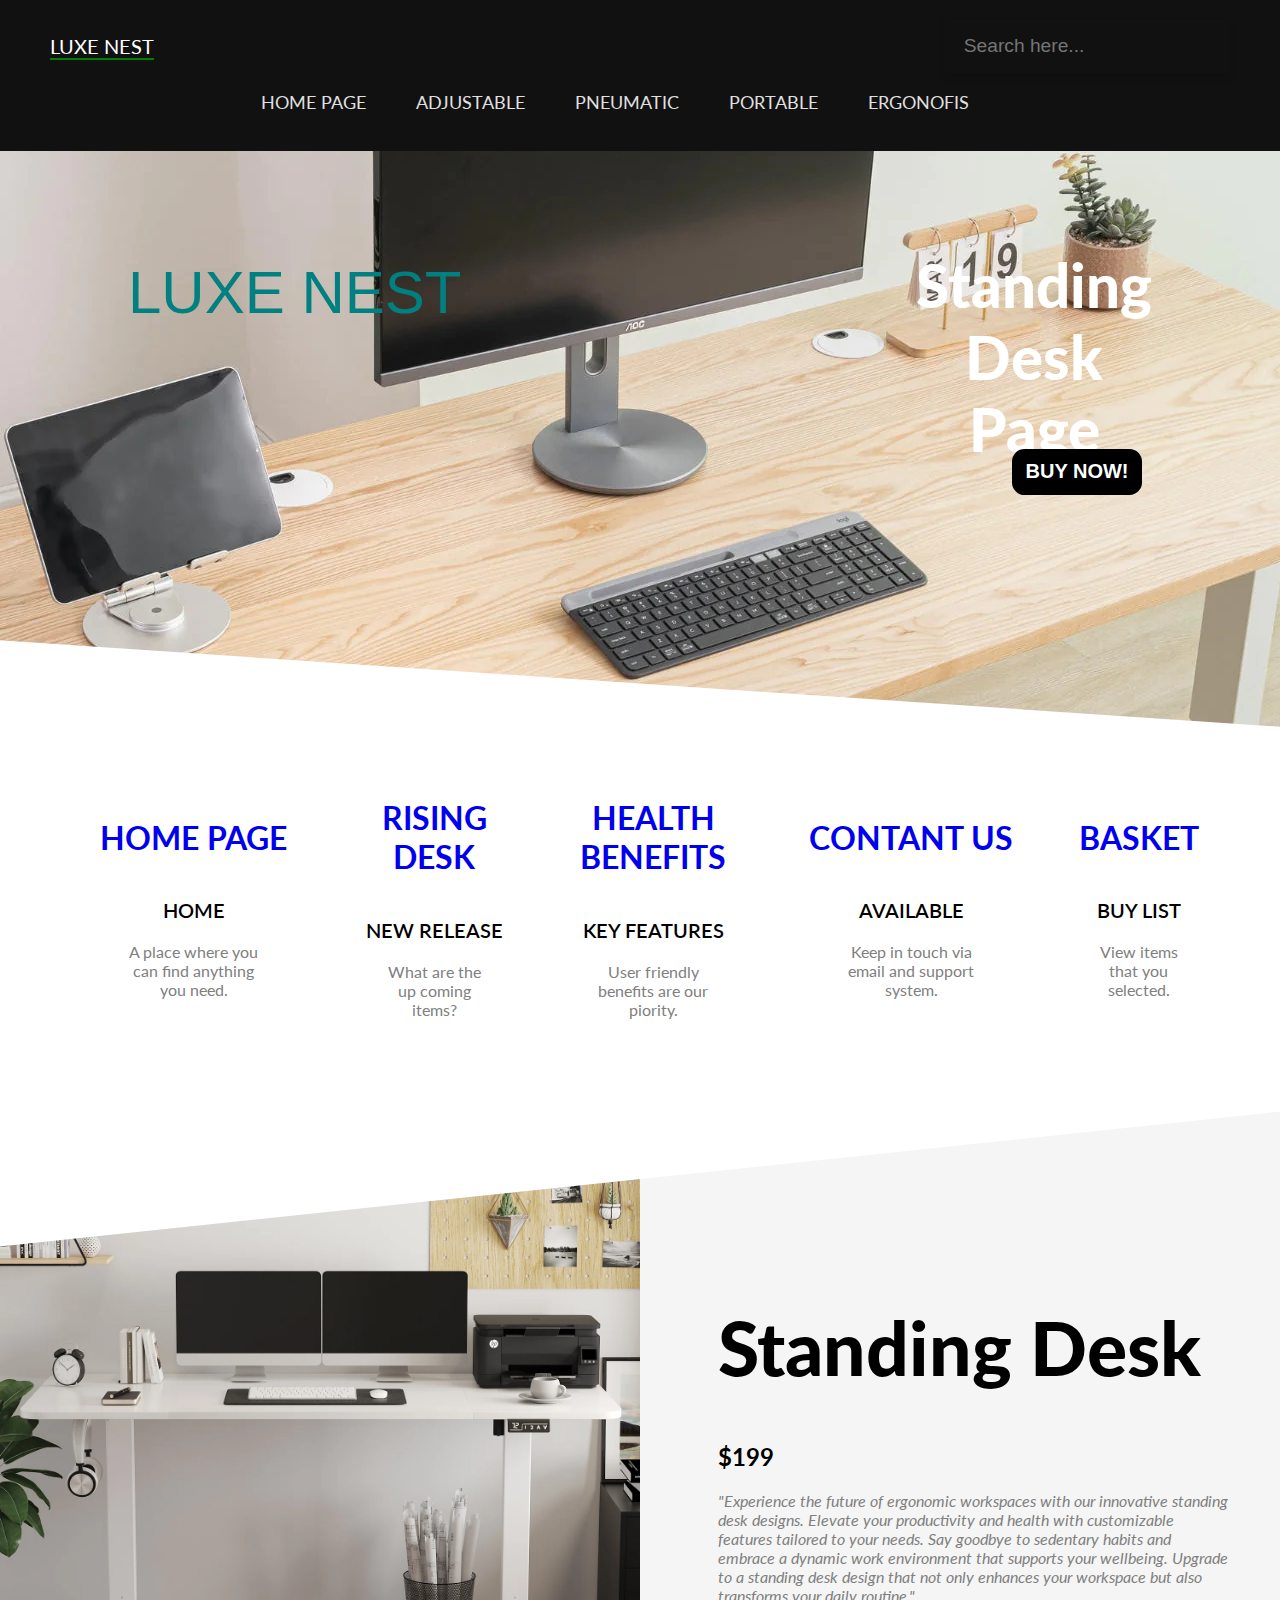
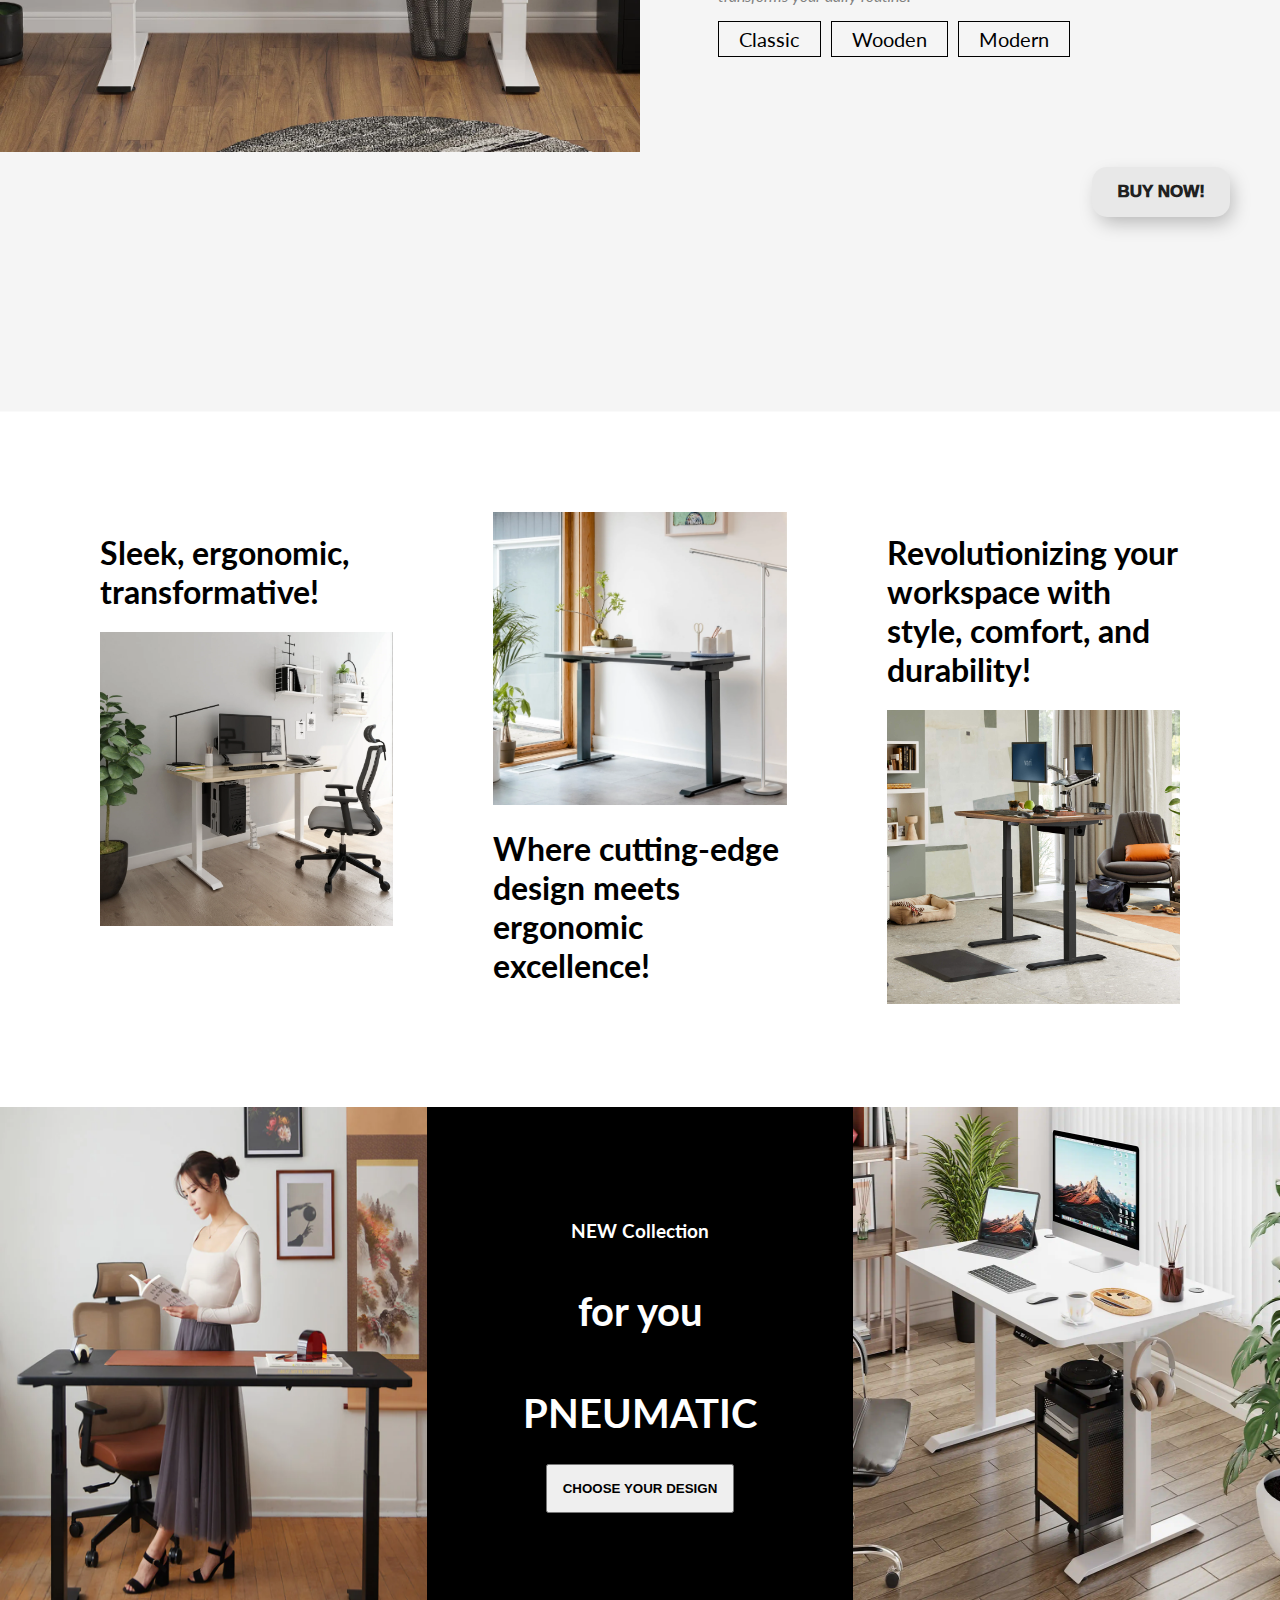
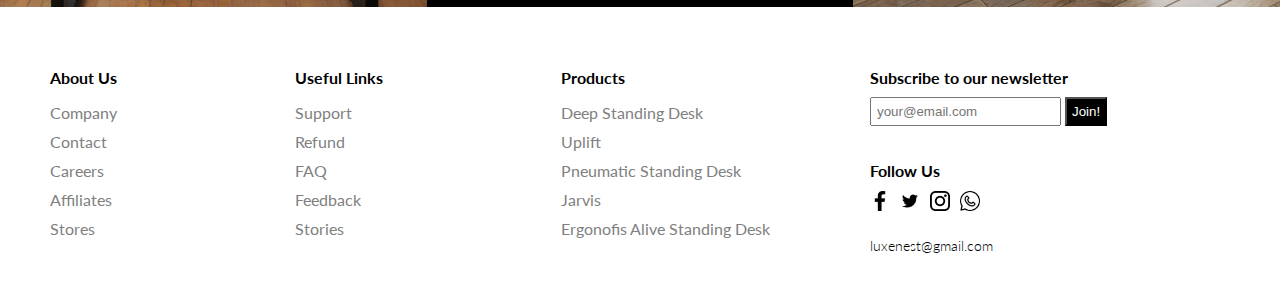
==== index.html @ a1a51fa3 "Latest Update" ====
<!DOCTYPE html>
<html lang="en">
<head>
    <meta charset="UTF-8">
    <meta http-equiv="X-UA-Compatible" content="IE=edge">
    <meta name="viewport" content="width=device-width, initial-scale=1.0">
    <link
        href="https://fonts.googleapis.com/css2?family=Lato:ital,wght@0,100;0,300;0,400;0,700;0,900;1,100;1,300;1,400;1,700;1,900&display=swap"
        rel="stylesheet">
    <link rel="stylesheet" href="style.css">
    <title>Luxe Nest | Home</title>
</head>

<body>
    <nav id="nav">
        <div class="navTop">
            <div class="navItem">
                <span class="limitedOffer">LUXE NEST</span>
            </div>
            <div class="navItem">
                <div class="form-control">
                    <input class="input input-alt" placeholder="Search here..." required="" type="text">
                    <span class="input-border input-border-alt"></span>
                  </div>                  
            </div>
        </div>

        <div class="navBottom">
            <h3 class="menuItem">HOME PAGE</h3>
            <h3 class="menuItem">ADJUSTABLE</h3>
            <h3 class="menuItem">PNEUMATIC</h3>
            <h3 class="menuItem">PORTABLE</h3>
            <h3 class="menuItem">ERGONOFIS</h3>
        </div>
    </nav>

    <!--Sliders-->
    <div class="slider">
        <div class="sliderWrapper">
            <div class="sliderItem">
                <img src="./img/desk4.webp" alt="" class="sliderImg">
                <div class="sliderBg"></div>
                <h1 class="sliderTitle">Standing <br> Desk <br> Page</h1>
                <h2 class="sliderPrice">LUXE NEST</h2>
                <a href="#product">
                    <button class="buyButton">BUY NOW!</button>
                </a>
            </div>
            <div class="sliderItem">
                <img src="./img/desk14.webp" alt="" class="sliderImg" height="1000vh" width="100%">
                <div class="sliderBg"></div>
                <h1 class="sliderTitle">Up Coming<br> Desk<br></h1>
                <h2 class="sliderPrice">LUXE NEST</h2>
                <a href="#product">
                    <button class="buyButton">BUY NOW!</button>
                </a>
            </div>
            <div class="sliderItem">
                <img src="./img/desk15.png" alt="" class="sliderImg" height="100%" width="100%">
                <div class="sliderBg"></div>
                <h1 class="sliderTitle">More<br> Comfortable<br></h1>
                <h2 class="sliderPrice">LUXE NEST</h2>
                <a href="#product">
                    <button class="buyButton">BUY NOW!</button>
                </a>
            </div>
            <div class="sliderItem">
                <img src="./img/desk17.jpg" alt="" class="sliderImg" height="100%" width="100%">
                <div class="sliderBg"></div>
                <h1 class="sliderTitle">Safe<br> Space<br></h1>
                <h2 class="sliderPrice">LUXE NEST</h2>
                <a href="#product">
                    <button class="buyButton">BUY NOW!</button>
                </a>
            </div>
            <div class="sliderItem">
                <img src="./img/desk18.jpg" alt="" class="sliderImg" height="100%" width="100%">
                <div class="sliderBg"></div>
                <h1 class="sliderTitle">Suitable<br> at<br> Anywhere</h1>
                <h2 class="sliderPrice">LUXE NEST</h2>
                <a href="#product">
                    <button class="buyButton">BUY NOW!</button>
                </a>
            </div>
        </div>
    </div>
   
    <!--features-->
    <div class="features">
        <div class="feature">
            <a href="index.html" class="link">
                <h1> HOME PAGE</h1>
            </a>
            <span class="featureTitle">HOME</span>
            <span class="featureDesc">A place where you can find anything you need.</span>
        </div>
        <div class="feature">
            <a href="rising-desk.html" class="link">
                <h1> RISING DESK</h1>
            </a>
            <span class="featureTitle">NEW RELEASE</span>
            <span class="featureDesc">What are the up coming items?</span>
        </div>
        <div class="feature">
            <a href="health-benefits.html">
                <h1> HEALTH BENEFITS</h1>
            </a>
            <span class="featureTitle">KEY FEATURES</span>
            <span class="featureDesc">User friendly benefits are our piority.</span>
        </div>
        <div class="feature">
            <a href="contact-us.html">
                <h1> CONTANT US</h1>
            </a>
            <span class="featureTitle">AVAILABLE</span>
            <span class="featureDesc">Keep in touch via email and support system.</span>
        </div>
        <div class="feature">
            <a href="backet.html">
                <h1> BASKET</h1>
            </a>
            <span class="featureTitle">BUY LIST</span>
            <span class="featureDesc">View items that you selected.</span>
        </div>
    </div>

    <div class="product" id="product">
        <img src="./img/desk2.webp" alt="" class="productImg">
        <div class="productDetails">
            <h1 class="productTitle">Standing Desk</h1>
            <h2 class="productPrice">$199</h2>
            <p class="productDesc">"Experience the future of ergonomic workspaces with our innovative standing desk designs. Elevate your productivity and health with customizable features tailored to your needs. Say goodbye to sedentary habits and embrace a dynamic work environment that supports your wellbeing. Upgrade to a standing desk design that not only enhances your workspace but also transforms your daily routine."</p>

            <div class="sizes">
                <div class="size">Classic</div>
                <div class="size">Wooden</div>
                <div class="size">Modern</div>
            </div>
            <button class="productButton">BUY NOW!</button>
        </div>
        <div class="payment">
            <h1 class="payTitle">Personal Information</h1>
            <label>Name and Surname</label>
            <input type="text" placeholder="John Doe" class="payInput">
            <label>Phone Number</label>
            <input type="text" placeholder="+1 234 5678" class="payInput">
            <label>Address</label>
            <input type="text" placeholder="Elton St 21 22-145" class="payInput">
            <h1 class="payTitle">Card Information</h1>
            <div class="cardIcons">
                <img src="./img/visa.png" width="40" alt="" class="cardIcon">
                <img src="./img/master.png" alt="" width="40" class="cardIcon">
            </div>
            <input type="password" class="payInput" placeholder="Card Number">
            <div class="cardInfo">
                <input type="text" placeholder="mm" class="payInput sm">
                <input type="text" placeholder="yyyy" class="payInput sm">
                <input type="text" placeholder="cvv" class="payInput sm">
            </div>
            <button class="payButton">Checkout!</button>
            <span class="close">X</span>
        </div>
    </div>
    <div class="gallery">
        <div class="galleryItem">
            <h1 class="galleryTitle">Sleek, ergonomic, transformative!</h1>
            <img src="./img/desk5.webp"
                alt="" class="galleryImg">
        </div>
        <div class="galleryItem">
            <img src="./img/desk7.webp"
                alt="" class="galleryImg">
            <h1 class="galleryTitle">Where cutting-edge design meets ergonomic excellence!</h1>
        </div>
        <div class="galleryItem">
            <h1 class="galleryTitle">Revolutionizing your workspace with style, comfort, and durability!</h1>
            <img src="./img/desk6.jpg"
                alt="" class="galleryImg">
        </div>
    </div>
    <div class="newSeason">
        <div class="nsItem">
            <img src="/img/desk8.webp"
                alt="" class="nsImg">
        </div>
        <div class="nsItem">
            <h3 class="nsTitleSm">NEW Collection</h3>
            <h1 class="nsTitle">for you</h1>
            <h1 class="nsTitle">PNEUMATIC</h1>
            <a href="#nav">
                <button class="nsButton">CHOOSE YOUR DESIGN</button>
            </a>
        </div>
        <div class="nsItem">
            <img src="img/desk9.webp"
                alt="" class="nsImg">
        </div>
    </div>
    <footer>
        <div class="footerLeft">
            <div class="footerMenu">
                <h1 class="fMenuTitle">About Us</h1>
                <ul class="fList">
                    <li class="fListItem">Company</li>
                    <li class="fListItem">Contact</li>
                    <li class="fListItem">Careers</li>
                    <li class="fListItem">Affiliates</li>
                    <li class="fListItem">Stores</li>
                </ul>
            </div>
            <div class="footerMenu">
                <h1 class="fMenuTitle">Useful Links</h1>
                <ul class="fList">
                    <li class="fListItem">Support</li>
                    <li class="fListItem">Refund</li>
                    <li class="fListItem">FAQ</li>
                    <li class="fListItem">Feedback</li>
                    <li class="fListItem">Stories</li>
                </ul>
            </div>
            <div class="footerMenu">
                <h1 class="fMenuTitle">Products</h1>
                <ul class="fList">
                    <li class="fListItem">Deep Standing Desk</li>
                    <li class="fListItem">Uplift</li>
                    <li class="fListItem">Pneumatic Standing Desk</li>
                    <li class="fListItem">Jarvis</li>
                    <li class="fListItem">Ergonofis Alive Standing Desk</li>
                </ul>
            </div>
        </div>
        <div class="footerRight">
            <div class="footerRightMenu">
                <h1 class="fMenuTitle">Subscribe to our newsletter</h1>
                <div class="fMail">
                    <input type="text" placeholder="your@email.com" class="fInput">
                    <button class="fButton">Join!</button>
                </div>
            </div>
            <div class="footerRightMenu">
                <h1 class="fMenuTitle">Follow Us</h1>
                <div class="fIcons">
                    <img src="./img/facebook.png" alt="" class="fIcon">
                    <img src="./img/twitter.png" alt="" class="fIcon">
                    <img src="./img/instagram.png" alt="" class="fIcon">
                    <img src="./img/whatsapp.png" alt="" class="fIcon">
                </div>
            </div>
            <div class="footerRightMenu">
                <span class="copyright">luxenest@gmail.com</span>
            </div>
        </div>
    </footer>
    <script src="./app.js"></script>
</body>

</html>
---- style.css ----
html {
  scroll-behavior: smooth;
}

body {
  font-family: "Lato", sans-serif;
  padding: 0;
  margin: 0;
}

nav {
  background-color: #111;
  color: white;
  padding: 20px 50px;
}

.navTop {
  display: flex;
  align-items: center;
  justify-content: space-between;
}

a {
  text-decoration: none;
}

.links {
  list-style: none;
  display: flex;
  align-items: center;
  justify-content: center;
  gap: 2rem;
}

.link a {
  padding: 0.5rem;
  color: var(--primary-color-light);
}

.link a:hover {
  color: var(--white);
}

.search {
  display: flex;
  align-items: center;
  background-color: gray;
  padding: 10px 20px;
  border-radius: 10px;
}

.searchInput {
  border: none;
  background-color: transparent;
}

.searchInput::placeholder {
  color: lightgray;
}

.limitedOffer {
  font-size: 20px;
  border-bottom: 2px solid green;
  cursor: pointer;
}

.navBottom {
  display: flex;
  align-items: center;
  justify-content: center;
}

.menuItem {
  margin-right: 50px;
  cursor: pointer;
  color: lightgray;
  font-weight: 400;
}

.menuItem {
  font-size: 18px;
  color: #e1e1e1;
  cursor: pointer;
  position: relative;
  font-weight: 400;
  margin-right: 50px;
  border: none;
  background: none;
  text-transform: uppercase;
  transition-timing-function: cubic-bezier(0.25, 0.8, 0.25, 1);
  transition-duration: 400ms;
  transition-property: color;
}

.menuItem:focus,
.menuItem:hover {
  color: #fff;
}

.menuItem:focus:after,
.menuItem:hover:after {
  width: 100%;
  left: 0%;
}

.menuItem:after {
  content: "";
  pointer-events: none;
  bottom: -2px;
  left: 50%;
  position: absolute;
  width: 0%;
  height: 2px;
  background-color: #fff;
  transition-timing-function: cubic-bezier(0.25, 0.8, 0.25, 1);
  transition-duration: 400ms;
  transition-property: width, left;
}

.slider {
  clip-path: polygon(0 0, 100% 0, 100% 100%, 0 85%);
  overflow: hidden;
}

.sliderWrapper {
  display: flex;
  width: 500vw;
  height: 45vw;
  transition: all 1.5s ease-in-out;
}

.sliderItem {
  width: 100vw;
  display: flex;
  align-items: center;
  justify-content: center;
  position: relative;
}

.sliderBg {
  width: 750px;
  height: 750px;
  border-radius: 50%;
  position: absolute;
}

.sliderImg {
  z-index: 1;
}

.sliderTitle {
  position: absolute;
  top: 10%;
  right: 10%;
  font-size: 60px;
  font-weight: 900;
  text-align: center;
  color: white;
  z-index: 1;
}

.sliderPrice {
  position: absolute;
  top: 10%;
  left: 10%;
  font-size: 60px;
  font-weight: 300;
  font-family: Arial, Helvetica, sans-serif;
  text-align: center;
  color: white;
  z-index: 1;
}


.buyButton {
  width: 6.5em;
  height: 2.3em;
  margin: 0.5em;
  background: black;
  color: white;
  border: none;
  border-radius: 0.625em;
  font-size: 20px;
  font-weight: bold;
  cursor: pointer;
  position: relative;
  z-index: 1;
  overflow: hidden;
  position: absolute;
  top: 50%;
  right: 10%;
  cursor: pointer;
 }
 
 .buyButton:hover {
  color: black;
 }
 
 .buyButton:after {
  content: "";
  background: white;
  position: absolute;
  z-index: -1;
  left: -20%;
  right: -20%;
  top: 0;
  bottom: 0;
  transform: skewX(-45deg) scale(0, 1);
  transition: all 0.5s;
 }
 
 .buyButton:hover:after {
  transform: skewX(-45deg) scale(1, 1);
  -webkit-transition: all 0.5s;
  transition: all 0.5s;
 }


.sliderItem:nth-child(2) .sliderBg {
  background-color: rebeccapurple;
}
.sliderItem:nth-child(3) .sliderBg {
  background-color: teal;
}
.sliderItem:nth-child(4) .sliderBg {
  background-color: cornflowerblue;
}
.sliderItem:nth-child(5) .sliderBg {
  background-color: rgb(124, 115, 80);
}

.sliderItem:nth-child(1) .sliderPrice {
  color: teal;
}
.sliderItem:nth-child(2) .sliderPrice {
  color: teal;
}
.sliderItem:nth-child(3) .sliderPrice {
  color: teal;
}
.sliderItem:nth-child(4) .sliderPrice {
  color: teal;
}
.sliderItem:nth-child(5) .sliderPrice {
  color: teal;
}

.features {
  display: flex;
  align-items: center;
  justify-content: space-between;
  padding: 50px;
}

.feature {
  display: flex;
  flex-direction: column;
  align-items: center;
  text-align: center;
}

.featureIcon {
  width: 50px;
  height: 50px;
}

.featureTitle {
  font-size: 20px;
  font-weight: 600;
  margin: 20px;
}

.featureDesc {
  color: gray;
  width: 50%;
  height: 100px;
}

.product {
  height: 100vh;
  background-color: whitesmoke;
  position: relative;
  clip-path: polygon(0 15%, 100% 0, 100% 100%, 0% 100%);
}

.payment {
  width: 500px;
  height: 500px;
  background-color: white;
  position: absolute;
  top: 0;
  bottom: 0;
  left: 0;
  right: 0;
  margin: auto;
  padding: 10px 50px;
  display: none;
  flex-direction: column;
  -webkit-box-shadow: 0px 0px 13px 2px rgba(0, 0, 0, 0.3);
  box-shadow: 0px 0px 13px 2px rgba(0, 0, 0, 0.3);
}

.payTitle {
  font-size: 20px;
  color: lightgray;
}

label {
  font-size: 14px;
  font-weight: 300;
}

.payInput {
  padding: 10px;
  margin: 10px 0px;
  border: none;
  border-bottom: 1px solid gray;
}

.payInput::placeholder {
  color: rgb(163, 163, 163);
}

.cardIcons {
  display: flex;
}

.cardIcon {
  margin-right: 10px;
}

.cardInfo {
  display: flex;
  justify-content: space-between;
}

.sm {
  width: 30%;
}

.payButton {
  position: absolute;
  height: 40px;
  bottom: -40;
  width: 100%;
  left: 0;
  -webkit-box-shadow: 0px 0px 13px 2px rgba(0, 0, 0, 0.3);
  box-shadow: 0px 0px 13px 2px rgba(0, 0, 0, 0.3);
  background-color: #369e62;
  color: white;
  border: none;
  cursor: pointer;
}

.close {
  width: 20px;
  height: 20px;
  position: absolute;
  background-color: gray;
  color: white;
  top: 10px;
  right: 10px;
  display: flex;
  align-items: center;
  justify-content: center;
  cursor: pointer;
  padding: 2px;
}

.productImg {
  width: 50%;
}

.productDetails {
  position: absolute;
  top: 10%;
  right: 0;
  width: 40%;
  padding: 50px;
}

.productTitle {
  font-size: 75px;
  font-weight: 900;
}

.productDesc {
  font-style: italic;
  color: gray;
}

.colors,
.sizes {
  display: flex;
  margin-bottom: 20px;
}

.color {
  width: 32px;
  height: 32px;
  border-radius: 5px;
  background-color: black;
  margin-right: 10px;
  cursor: pointer;
}

.color:last-child {
  background-color: darkblue;
}

.size {
  padding: 5px 20px;
  border: 1px solid black;
  margin-right: 10px;
  cursor: pointer;
  font-size: 20px;
}



.productButton {
  float: right;
  padding: 15px 25px;
  border: unset;
  border-radius: 15px;
  color: #212121;
  z-index: 1;
  background: #e8e8e8;
  position: relative;
  font-weight: 1000;
  font-size: 17px;
  -webkit-box-shadow: 4px 8px 19px -3px rgba(0,0,0,0.27);
  box-shadow: 4px 8px 19px -3px rgba(0,0,0,0.27);
  transition: all 250ms;
  overflow: hidden;
  margin-top: 90px;
 }
 
 .productButton::before {
  content: "";
  position: absolute;
  top: 0;
  left: 0;
  height: 100%;
  width: 0;
  border-radius: 15px;
  background-color: #212121;
  z-index: -1;
  -webkit-box-shadow: 4px 8px 19px -3px rgba(0,0,0,0.27);
  box-shadow: 4px 8px 19px -3px rgba(0,0,0,0.27);
  transition: all 250ms
 }
 
 .productButton:hover {
  color: #e8e8e8;
 }
 
 .productButton:hover::before {
  width: 100%;
 }

.gallery {
  padding: 50px;
  display: flex;
}

.galleryItem {
  flex: 1;
  padding: 50px;
}

.galleryImg {
  width: 100%;
}

.newSeason {
  display: flex;
}

.nsItem {
  flex: 1;
  background-color: black;
  color: white;
  display: flex;
  flex-direction: column;
  align-items: center;
  justify-content: center;
  text-align: center;
}

.nsImg {
  width: 100%;
  height: 500px;
}

.nsTitle {
  font-size: 40px;
}

.nsButton {
  padding: 15px;
  font-weight: 600;
  cursor: pointer;
}

footer {
  display: flex;
}

.footerLeft {
  flex: 2;
  display: flex;
  justify-content: space-between;
  padding: 50px;
}

.fMenuTitle {
  font-size: 16px;
}

.fList {
  padding: 0;
  list-style: none;
}

.fListItem {
  margin-bottom: 10px;
  color: gray;
  cursor: pointer;
}

.footerRight {
  flex: 1;
  padding: 50px;
  display: flex;
  flex-direction: column;
  justify-content: space-between;
}

.fInput {
  padding: 5px;
}

.fButton {
  padding: 5px;
  background-color: black;
  color: white;
}

.fIcons{
  display: flex;
}

.fIcon{
  width: 20px;
  height: 20px;
  margin-right: 10px;
}

.copyright{
  font-weight: 300;
  font-size: 14px;
}

@media(max-width: 1100px){
	.messageForm .halfWidth{
		flex-basis: 100%;
	}
}
@media(max-width: 900px){
	.container .row{
		flex-wrap: wrap;
	}
	.row section.left, .row section.right{
		flex-basis: 100%;
		margin: 0px;
	}
} 


@media screen and (max-width:480px) {
  nav{
    padding: 20px;
  }

  .search{
    display: none;
  }

  .navBottom{
    flex-wrap: wrap;
  }

  .menuItem{
    margin: 20px;
    font-weight: 700;
    font-size: 20px;
  }

  .slider{
    clip-path: none;
  }

  .sliderImg{
    width: 90%;
  }


  .sliderTitle{
    display: none;
  }

  .sliderPrice{
    top: unset;
    bottom: -50;
    left: 0;
    background-color: lightgrey;
  }

  .buyButton{
    right: 0;
    top: 0;
  }

  .features{
    flex-direction: column;
  }

  .product{
    clip-path: none ;
    display: flex;
    flex-direction: column;
    align-items: center;
  }

  .productImg{
    width: 80%;
  }

  .productDetails{
    width: 100%;
    padding: 0;
    display: flex;
    flex-direction: column;
    align-items: center;
    text-align: center;
    position: relative;
    top: 0;
  }

  .productTitle{
    font-size: 50px;
    margin: 0;
  }

  .gallery{
    display: none;
  }

  .newSeason{
    flex-direction: column;
  }

  .nsItem:nth-child(2){
    padding: 50px;
  }

  footer{
    flex-direction: column;
    align-items: center;
  }

  .footerLeft{
    padding: 20px;
    width: 90%;
  }

  .footerRight{
    padding: 20px;
    width: 90%;
    align-items: center;
    background-color: whitesmoke;
  }

  .payment{
    width: 90%;
    padding: 20px;
  }
}

.input {
  color: #fff;
  font-size: 0.9rem;
  background-color: transparent;
  width: 100%;
  box-sizing: border-box;
  padding-inline: 0.5em;
  padding-block: 0.7em;
  border: none;
  border-bottom: var(--border-height) solid var(--border-before-color);
  box-shadow: 0 2px 4px rgba(0, 0, 0, 0.1);
}

.input-border {
  position: absolute;
  background: var(--border-after-color);
  width: 0%;
  height: 2px;
  bottom: 0;
  left: 0;
  transition: width 0.3s cubic-bezier(0.6, -0.28, 0.735, 0.045);
}

.input:focus {
  outline: none;
}

.input:focus + .input-border {
  width: 100%;
}

.form-control {
  position: relative;
  --width-of-input: 300px;
}

.input-alt {
  font-size: 1.2rem;
  padding-inline: 1em;
  padding-block: 0.8em;
  box-shadow: 0 4px 8px rgba(0, 0, 0, 0.1);
}

.input-border-alt {
  height: 3px;
  background: linear-gradient(90deg, #FF6464 0%, #FFBF59 50%, #47C9FF 100%);
  transition: width 0.4s cubic-bezier(0.42, 0, 0.58, 1.00);
}

.input-alt:focus + .input-border-alt {
  width: 100%;
}
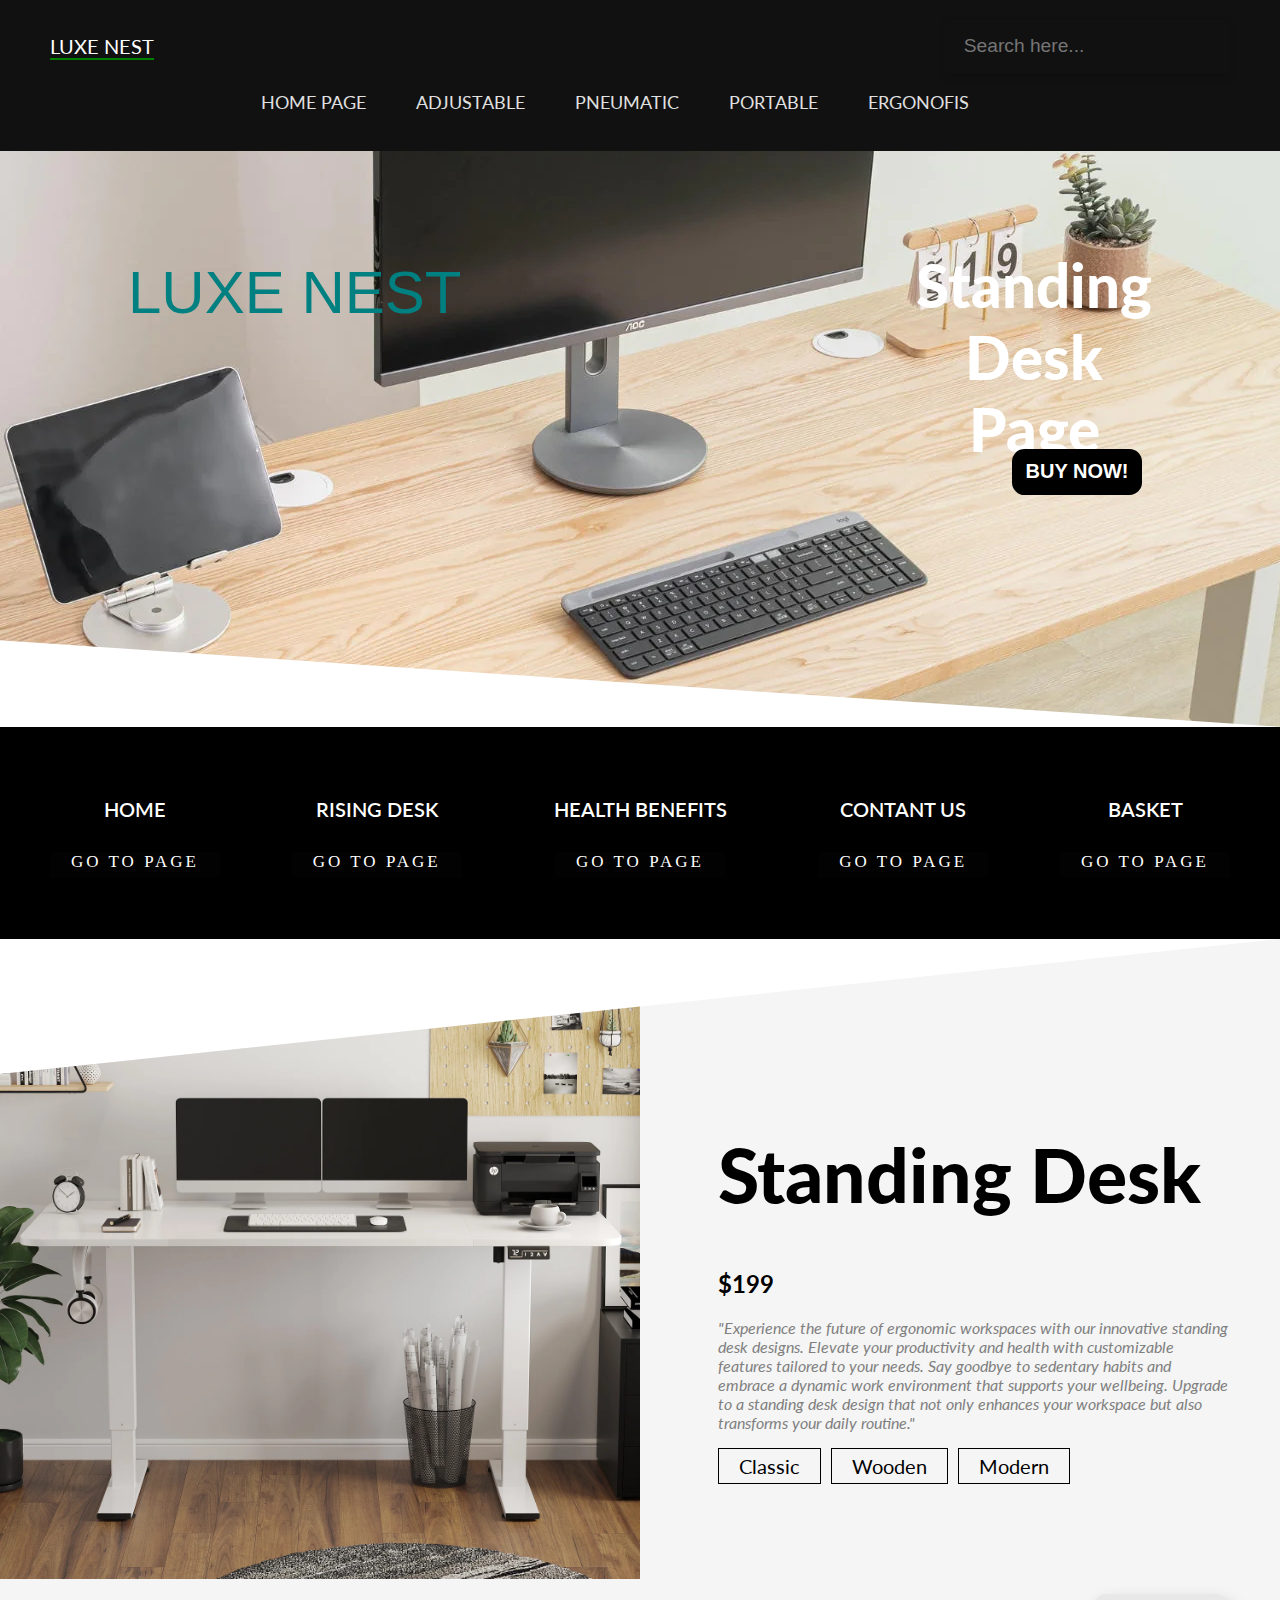
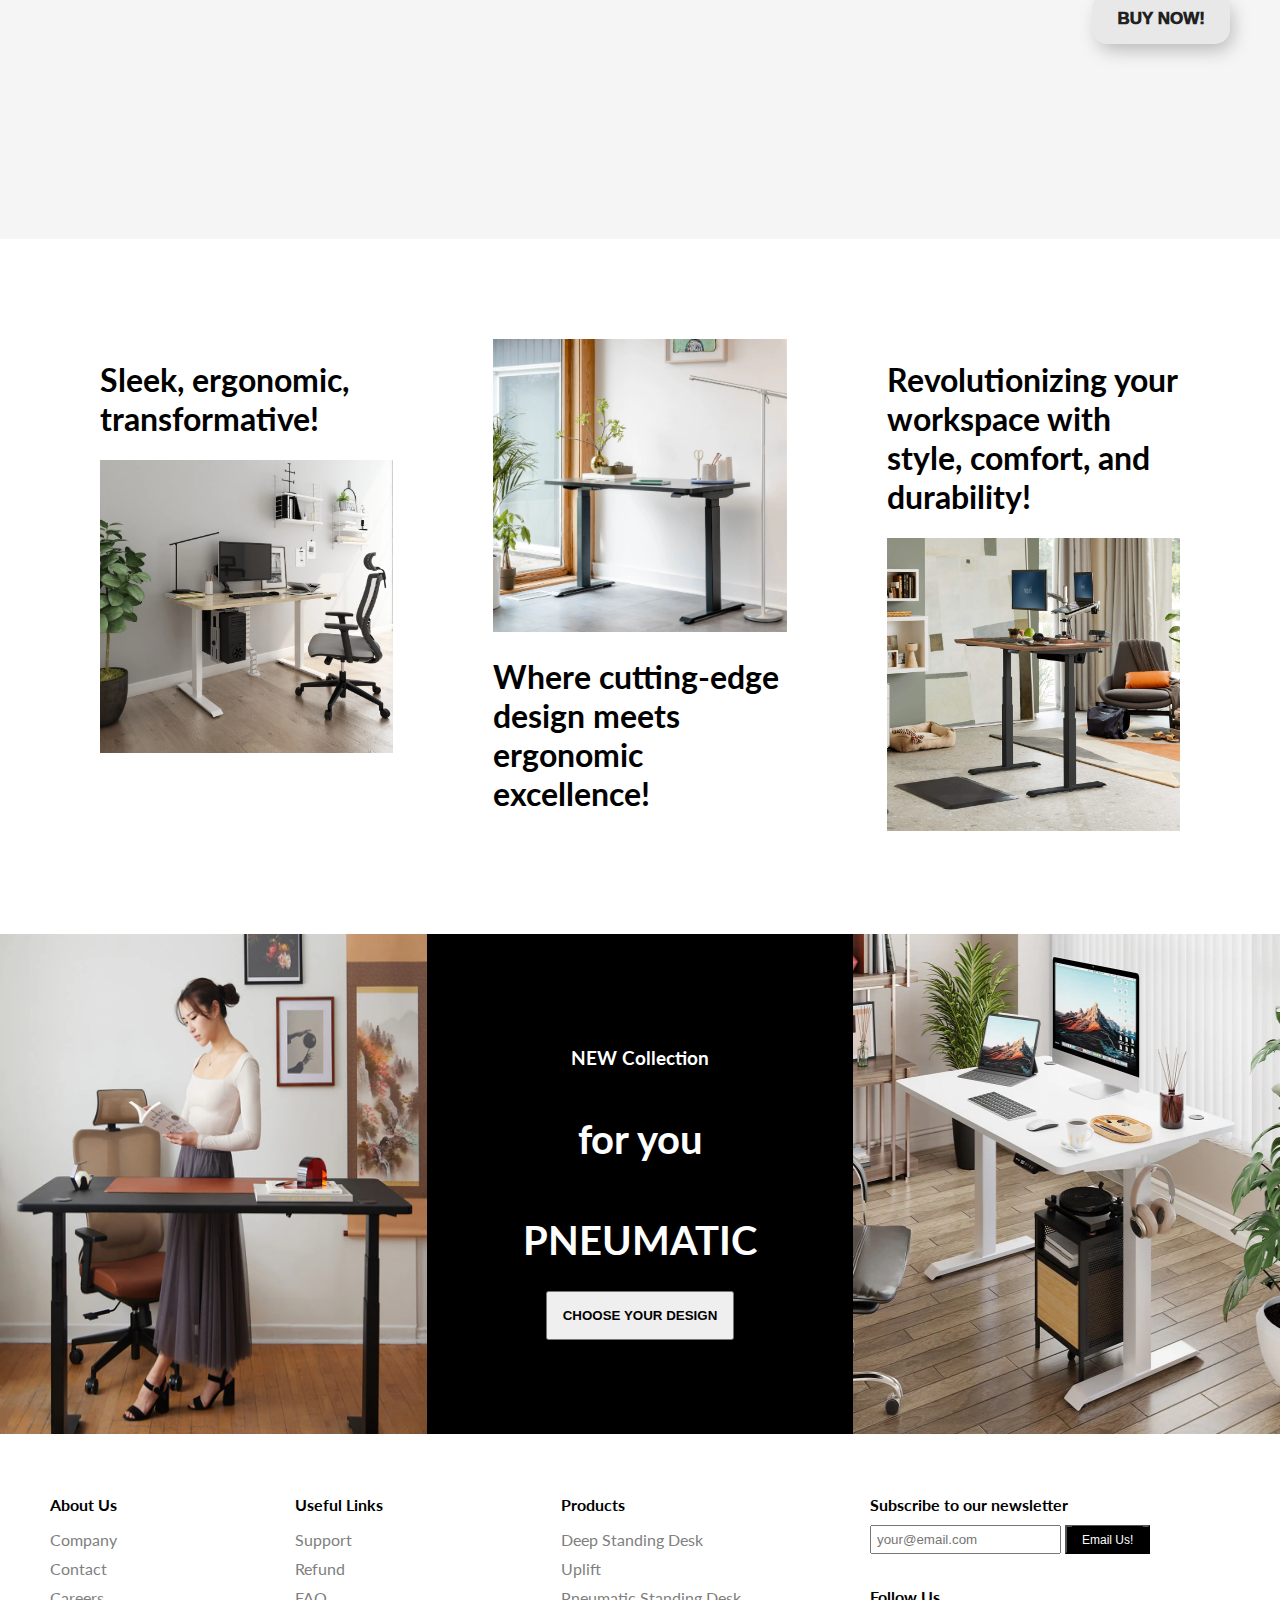
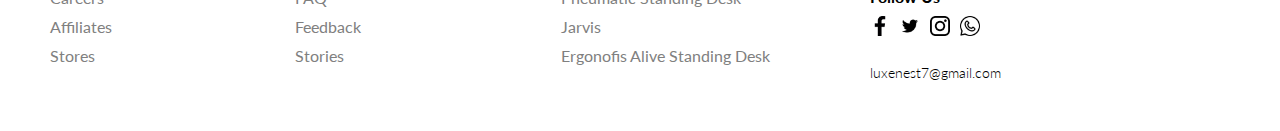
==== commit 16f6a874: "Fixed as Teacher asked" ====
--- a/index.html
+++ b/index.html
@@ -19,7 +19,7 @@
             </div>
             <div class="navItem">
                 <div class="form-control">
-                    <input class="input input-alt" placeholder="Search here..." required="" type="text">
+                    <input class="input input-alt" placeholder="Search here..." required="" type="search">
                     <span class="input-border input-border-alt"></span>
                   </div>                  
             </div>
@@ -38,7 +38,7 @@
     <div class="slider">
         <div class="sliderWrapper">
             <div class="sliderItem">
-                <img src="./img/desk4.webp" alt="" class="sliderImg">
+                <img src="img/desk4.webp" alt="" class="sliderImg">
                 <div class="sliderBg"></div>
                 <h1 class="sliderTitle">Standing <br> Desk <br> Page</h1>
                 <h2 class="sliderPrice">LUXE NEST</h2>
@@ -47,7 +47,7 @@
                 </a>
             </div>
             <div class="sliderItem">
-                <img src="./img/desk14.webp" alt="" class="sliderImg" height="1000vh" width="100%">
+                <img src="img/desk14.webp" alt="" class="sliderImg" height="1000vh" width="100%">
                 <div class="sliderBg"></div>
                 <h1 class="sliderTitle">Up Coming<br> Desk<br></h1>
                 <h2 class="sliderPrice">LUXE NEST</h2>
@@ -56,7 +56,7 @@
                 </a>
             </div>
             <div class="sliderItem">
-                <img src="./img/desk15.png" alt="" class="sliderImg" height="100%" width="100%">
+                <img src="img/desk15.png" alt="" class="sliderImg" height="100%" width="100%">
                 <div class="sliderBg"></div>
                 <h1 class="sliderTitle">More<br> Comfortable<br></h1>
                 <h2 class="sliderPrice">LUXE NEST</h2>
@@ -65,7 +65,7 @@
                 </a>
             </div>
             <div class="sliderItem">
-                <img src="./img/desk17.jpg" alt="" class="sliderImg" height="100%" width="100%">
+                <img src="img/desk17.jpg" alt="" class="sliderImg" height="100%" width="100%">
                 <div class="sliderBg"></div>
                 <h1 class="sliderTitle">Safe<br> Space<br></h1>
                 <h2 class="sliderPrice">LUXE NEST</h2>
@@ -74,7 +74,7 @@
                 </a>
             </div>
             <div class="sliderItem">
-                <img src="./img/desk18.jpg" alt="" class="sliderImg" height="100%" width="100%">
+                <img src="img/desk18.jpg" alt="" class="sliderImg" height="100%" width="100%">
                 <div class="sliderBg"></div>
                 <h1 class="sliderTitle">Suitable<br> at<br> Anywhere</h1>
                 <h2 class="sliderPrice">LUXE NEST</h2>
@@ -88,44 +88,44 @@
     <!--features-->
     <div class="features">
         <div class="feature">
+            <span class="featureTitle">HOME</span>
             <a href="index.html" class="link">
-                <h1> HOME PAGE</h1>
-            </a>
-            <span class="featureTitle">HOME</span>
-            <span class="featureDesc">A place where you can find anything you need.</span>
-        </div>
-        <div class="feature">
+                <h1> Go to Page</h1>
+            </a>
+            
+        </div>
+        <div class="feature">
+            <span class="featureTitle">RISING DESK</span>
             <a href="rising-desk.html" class="link">
-                <h1> RISING DESK</h1>
-            </a>
-            <span class="featureTitle">NEW RELEASE</span>
-            <span class="featureDesc">What are the up coming items?</span>
-        </div>
-        <div class="feature">
-            <a href="health-benefits.html">
-                <h1> HEALTH BENEFITS</h1>
-            </a>
-            <span class="featureTitle">KEY FEATURES</span>
-            <span class="featureDesc">User friendly benefits are our piority.</span>
-        </div>
-        <div class="feature">
-            <a href="contact-us.html">
-                <h1> CONTANT US</h1>
-            </a>
-            <span class="featureTitle">AVAILABLE</span>
-            <span class="featureDesc">Keep in touch via email and support system.</span>
-        </div>
-        <div class="feature">
-            <a href="backet.html">
-                <h1> BASKET</h1>
-            </a>
-            <span class="featureTitle">BUY LIST</span>
-            <span class="featureDesc">View items that you selected.</span>
+                <h1> Go to Page </h1>
+            </a>
+            
+        </div>
+        <div class="feature">
+            <span class="featureTitle">HEALTH BENEFITS</span>
+            <a href="health-benefits.html" class="link">
+                <h1> Go to Page </h1>
+            </a>
+            
+        </div>
+        <div class="feature">
+            <span class="featureTitle">CONTANT US</span>
+            <a href="contact-us.html" class="link">
+                <h1> Go to Page </h1>
+            </a>
+            
+        </div>
+        <div class="feature">
+            <span class="featureTitle">BASKET</span>
+            <a href="backet.html" class="link">
+                <h1> Go to Page </h1>
+            </a>
+            
         </div>
     </div>
 
     <div class="product" id="product">
-        <img src="./img/desk2.webp" alt="" class="productImg">
+        <img src="img/desk2.webp" alt="" class="productImg">
         <div class="productDetails">
             <h1 class="productTitle">Standing Desk</h1>
             <h2 class="productPrice">$199</h2>
@@ -148,8 +148,8 @@
             <input type="text" placeholder="Elton St 21 22-145" class="payInput">
             <h1 class="payTitle">Card Information</h1>
             <div class="cardIcons">
-                <img src="./img/visa.png" width="40" alt="" class="cardIcon">
-                <img src="./img/master.png" alt="" width="40" class="cardIcon">
+                <img src="img/visa.png" width="40" alt="" class="cardIcon">
+                <img src="img/master.png" alt="" width="40" class="cardIcon">
             </div>
             <input type="password" class="payInput" placeholder="Card Number">
             <div class="cardInfo">
@@ -160,27 +160,27 @@
             <button class="payButton">Checkout!</button>
             <span class="close">X</span>
         </div>
-    </div>
+    </div> 
     <div class="gallery">
         <div class="galleryItem">
             <h1 class="galleryTitle">Sleek, ergonomic, transformative!</h1>
-            <img src="./img/desk5.webp"
+            <img src="img/desk5.webp"
                 alt="" class="galleryImg">
         </div>
         <div class="galleryItem">
-            <img src="./img/desk7.webp"
+            <img src="img/desk7.webp"
                 alt="" class="galleryImg">
             <h1 class="galleryTitle">Where cutting-edge design meets ergonomic excellence!</h1>
         </div>
         <div class="galleryItem">
             <h1 class="galleryTitle">Revolutionizing your workspace with style, comfort, and durability!</h1>
-            <img src="./img/desk6.jpg"
+            <img src="img/desk6.jpg"
                 alt="" class="galleryImg">
         </div>
     </div>
     <div class="newSeason">
         <div class="nsItem">
-            <img src="/img/desk8.webp"
+            <img src="img/desk8.webp"
                 alt="" class="nsImg">
         </div>
         <div class="nsItem">
@@ -234,20 +234,29 @@
                 <h1 class="fMenuTitle">Subscribe to our newsletter</h1>
                 <div class="fMail">
                     <input type="text" placeholder="your@email.com" class="fInput">
-                    <button class="fButton">Join!</button>
+                    <button class="fButton"><a href="mail" class="mail">Email Us!</a></button>
+                    
                 </div>
             </div>
             <div class="footerRightMenu">
                 <h1 class="fMenuTitle">Follow Us</h1>
                 <div class="fIcons">
-                    <img src="./img/facebook.png" alt="" class="fIcon">
-                    <img src="./img/twitter.png" alt="" class="fIcon">
-                    <img src="./img/instagram.png" alt="" class="fIcon">
-                    <img src="./img/whatsapp.png" alt="" class="fIcon">
+                    <a href="https://www.facebook.com" target="_blank">
+                        <img src="./img/facebook.png" alt="" class="fIcon">
+                    </a>
+                    <a href="https://twitter.com" target="_blank">
+                        <img src="./img/twitter.png" alt="" class="fIcon">
+                    </a>
+                    <a href="https://www.instagram.com" target="_blank">
+                        <img src="./img/instagram.png" alt="" class="fIcon">
+                    </a>
+                    <a href="https://web.whatsapp.com" target="_blank">
+                        <img src="./img/whatsapp.png" alt="" class="fIcon">
+                    </a>
                 </div>
             </div>
             <div class="footerRightMenu">
-                <span class="copyright">luxenest@gmail.com</span>
+                <span class="copyright">luxenest7@gmail.com</span>
             </div>
         </div>
     </footer>
--- a/style.css
+++ b/style.css
@@ -24,12 +24,13 @@
   text-decoration: none;
 }
 
-.links {
+.link {
   list-style: none;
   display: flex;
   align-items: center;
   justify-content: center;
   gap: 2rem;
+  font-family: "Lato", sans-serif
 }
 
 .link a {
@@ -39,6 +40,61 @@
 
 .link a:hover {
   color: var(--white);
+}
+
+.link h1 {
+  position: relative;
+  width: 10em;
+  height: 1.5em;
+  text-align: center;
+  font-family: poppins;
+  font-size: 17px;
+  font-weight: 300;
+  letter-spacing: 3px;
+  text-transform: uppercase;
+  color: #fff;
+  cursor: pointer;
+  background-color: rgba(3, 3, 3, .5);
+  border: none;
+  transition: color .2s linear,
+        box-shadow .3s linear,
+        background-color .3s cubic-bezier(0.25, 0.8, 0.25, 1);
+}
+
+.link h1:focus,
+.link h1:hover {
+  box-shadow: 0 0 110px #fff;
+  background-color: rgba(255, 255, 255, 0.4);
+  color: #111;
+  font-weight: 500;
+}
+
+.link h1:focus:before,
+.link h1:hover:before,
+.link h1:focus:after,
+.link h1:hover:after {
+  width: 100%;
+  left: 0%;
+}
+
+.link h1:before,
+.link h1:after {
+  content: '';
+  position: absolute;
+  pointer-events: none;
+  left: 50%;
+  width: 0%;
+  height: 2px;
+  background-color: #fff;
+  transition: width, left, 250ms cubic-bezier(0.25, .8, .25, 1);
+}
+
+.link h1:before {
+  top: -2px;
+}
+
+.link h1:after {
+  bottom: -2px;
 }
 
 .search {
@@ -250,6 +306,7 @@
   align-items: center;
   justify-content: space-between;
   padding: 50px;
+  background-color: #000000;
 }
 
 .feature {
@@ -268,10 +325,12 @@
   font-size: 20px;
   font-weight: 600;
   margin: 20px;
+  color: #fff;
+  font-family: "Lato", sans-serif
 }
 
 .featureDesc {
-  color: gray;
+  color: rgb(180, 177, 177);
   width: 50%;
   height: 100px;
 }
@@ -741,3 +800,15 @@
   width: 100%;
 }
 
+a {
+  text-decoration: none;
+  color: inherit;
+}
+
+.mail {
+  background-color: black;
+  font-size: 12px;
+  font-weight: 500;
+  color: white;
+  padding: 7px 10px;
+}